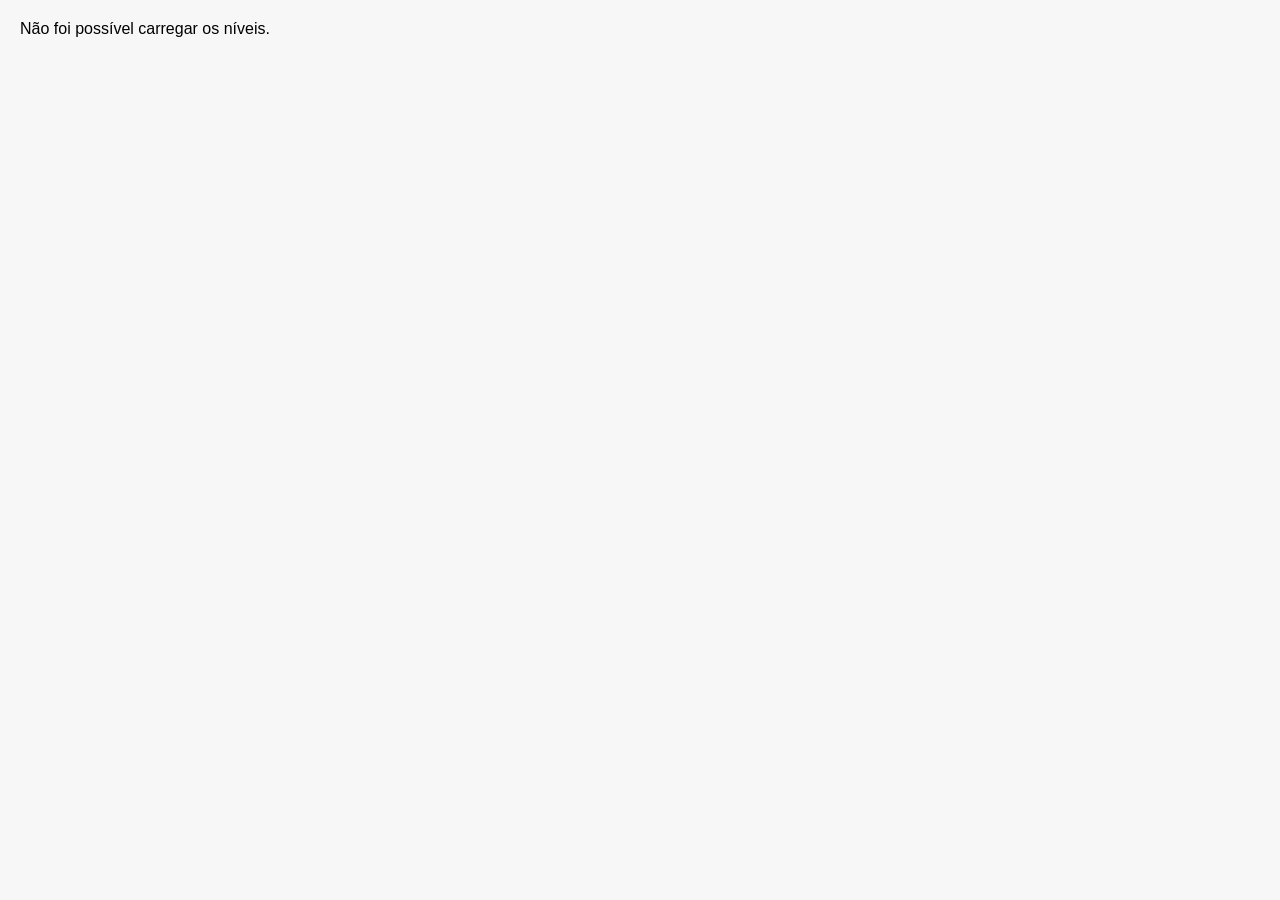
==== index.html @ c39d3f0d "Add initial HTML structure for Pixel Color game" ====
<!DOCTYPE html>
<html lang="pt-BR">
<head>
<meta charset="UTF-8">
<meta name="viewport" content="width=device-width,initial-scale=1.0">
<title>Pixel Color</title>
<link rel="stylesheet" href="styles.css">
</head>

<body>

<div id="game">
    <div id="menuNivel" class="visible"></div>

    <div id="gameBoard" class="hidden">
        <div id="gameHeader">
            <button id="backButton" type="button">Voltar ao menu</button>
            <div id="levelTitle"></div>
            <button id="resetButton" type="button">Resetar</button>
        </div>

        <div id="boardArea">
            <div id="board"></div>
        </div>

        <div id="palette"></div>

        <div id="credits">
            Pixel Color • Escolha uma cor e toque nos quadradinhos corretos
        </div>
    </div>
</div>

<script src="script.js"></script>

</body>
</html>
---- styles.css ----
*{
    box-sizing:border-box;
    margin:0;
    padding:0;
    user-select:none;
    -webkit-user-select:none;
}

body{
    width:100vw;
    height:100vh;
    overflow:hidden;
    background:#f7f7f7;
    font-family:Arial,sans-serif;
}

#game{
    width:100%;
    height:100%;
    display:flex;
    flex-direction:column;
}

#menuNivel{
    flex:1;
    display:grid;
    grid-template-columns:repeat(auto-fit,minmax(170px,1fr));
    gap:16px;
    padding:20px;
    overflow:auto;
    align-content:start;
}

#menuNivel .nivelCard{
    background:white;
    border:2px solid #ddd;
    border-radius:14px;
    padding:12px;
    display:flex;
    flex-direction:column;
    align-items:center;
    gap:10px;
    cursor:pointer;
    box-shadow:0 4px 8px rgba(0,0,0,.08);
    transition:transform .15s ease, box-shadow .15s ease;
    align-self:start;
}

.menuHeader{
    grid-column:1 / -1;
    width:100%;
    display:flex;
    align-items:center;
    justify-content:space-between;
    gap:12px;
    margin-bottom:4px;
}

.menuHeader h2{
    font-size:18px;
    color:#333;
}

.menuBackButton{
    border:none;
    background:#3b82f6;
    color:white;
    padding:8px 12px;
    border-radius:999px;
    cursor:pointer;
    font-weight:700;
}

#menuNivel .nivelCard:hover{
    transform:translateY(-2px);
    box-shadow:0 8px 16px rgba(0,0,0,.12);
}

#menuNivel .miniatura{
    width:100%;
    aspect-ratio:1/1;
    border-radius:10px;
    background:#f7f7f7;
    border:1px solid #ddd;
    overflow:hidden;
    padding:6px;
}

#menuNivel .miniatura canvas{
    width:100%;
    height:100%;
    display:block;
    image-rendering:pixelated;
}

#menuNivel .nivelCard strong{
    font-size:14px;
    text-align:center;
    color:#333;
}

.nivelProgress{
    width:100%;
    display:flex;
    flex-direction:column;
    gap:6px;
    margin-top:8px;
}

.nivelProgress .progressBar{
    width:100%;
    height:8px;
    background:#eee;
    border-radius:999px;
    overflow:hidden;
}

.nivelProgress .progressFill{
    height:100%;
    background:linear-gradient(90deg, #3b82f6, #0f63d9);
    border-radius:999px;
    transition:width .3s ease;
}

.nivelProgress small{
    font-size:11px;
    color:#666;
    text-align:center;
}

#gameBoard.hidden,
#menuNivel.hidden{
    display:none;
}

#gameBoard.visible,
#menuNivel.visible{
    display:flex;
}

#gameBoard{
    flex:1;
    flex-direction:column;
    min-height:0;
}

#gameHeader{
    display:flex;
    align-items:center;
    justify-content:space-between;
    gap:12px;
    padding:10px 14px;
    background:white;
    border-bottom:1px solid #ddd;
}

#backButton{
    border:none;
    background:#3b82f6;
    color:white;
    padding:10px 14px;
    border-radius:999px;
    cursor:pointer;
    font-weight:700;
    transition:transform .15s ease, filter .15s ease;
}

#backButton:hover{
    filter:brightness(1.05);
    transform:translateY(-1px);
}

#resetButton{
    border:none;
    background:#6b7280;
    color:white;
    padding:10px 14px;
    border-radius:999px;
    cursor:pointer;
    font-weight:700;
    transition:transform .15s ease, filter .15s ease;
}

#resetButton:hover{
    filter:brightness(1.05);
    transform:translateY(-1px);
}

#levelTitle{
    flex:1;
    text-align:right;
    font-size:14px;
    color:#333;
}

#boardArea{
    flex:1;
    display:flex;
    align-items:center;
    justify-content:center;
    padding:10px 14px;
    overflow:auto;
}

#board{
    display:grid;
    background:#ddd;
    border:2px solid #999;
    width:min(96vw, 520px);
    max-height:60vh;
    aspect-ratio:1/1;
}

#palette{
    background:white;
    padding:10px 12px;
    display:flex;
    align-items:center;
    gap:10px;
    overflow-x:auto;
    scroll-snap-type:x mandatory;
    -webkit-overflow-scrolling:touch;
    border-top:1px solid #ddd;
}

#palette::-webkit-scrollbar{
    height:8px;
}

#palette::-webkit-scrollbar-thumb{
    background:rgba(0,0,0,.15);
    border-radius:999px;
}

#credits{
    background:#eee;
    color:#555;
    text-align:center;
    font-size:12px;
    padding:10px 14px;
}

.nivelCard.completed{
    border-color:#22c55e;
}

.nivelCard.completed .nivelBadge{
    background:#22c55e;
    color:white;
}

.nivelBadge{
    margin-top:4px;
    padding:4px 10px;
    border-radius:999px;
    font-size:11px;
    font-weight:700;
    letter-spacing:.02em;
    border:1px solid transparent;
}

.nivelBadge.neverCompleted{
    background:#838383;
    color:white;
}

.cell{
    border:1px solid rgba(0,0,0,.25);
    background:#fff;
    display:flex;
    align-items:center;
    justify-content:center;
    font-weight:bold;
    font-size:clamp(10px,3vw,22px);
    color:#555;
    transition:.12s;
}

.cell.blank{
    background:#fff;
    color:transparent;
}

.cell.hint{
    background:#d8d8d8;
}

.cell.painted{
    color:transparent;
}

.cell.wrong{
    animation:shake .25s;
}

@keyframes shake{
    0%{transform:translateX(0)}
    25%{transform:translateX(-4px)}
    50%{transform:translateX(4px)}
    75%{transform:translateX(-4px)}
    100%{transform:translateX(0)}
}

#palette{
    background:white;
    padding:10px 12px;
    display:flex;
    align-items:center;
    gap:10px;
    overflow-x:auto;
    scroll-snap-type:x mandatory;
    -webkit-overflow-scrolling:touch;
}

#palette::-webkit-scrollbar{
    height:8px;
}

#palette::-webkit-scrollbar-thumb{
    background:rgba(0,0,0,.15);
    border-radius:999px;
}

.colorBtn{
    min-width:64px;
    min-height:64px;
    flex:0 0 auto;
    border:3px solid transparent;
    border-radius:14px;
    color:white;
    font-size:20px;
    font-weight:bold;
    text-shadow:1px 1px 2px black;
    display:flex;
    flex-direction:column;
    align-items:center;
    justify-content:center;
    transition:transform .15s ease, border-color .15s ease;
    scroll-snap-align:center;
}

.colorBtn small{
    font-size:11px;
    margin-top:2px;
}

.colorBtn.active{
    border-color:#111;
    transform:scale(.95);
}

@media (max-width:600px){
    #menuNivel{
        grid-template-columns:repeat(2,minmax(0,1fr));
        gap:10px;
        padding:12px;
    }

    #menuNivel .nivelCard{
        padding:10px;
    }

    #menuNivel .miniatura{
        padding:4px;
    }

    #boardArea{
        padding: 0px 6px 6px 6px;
    }
}
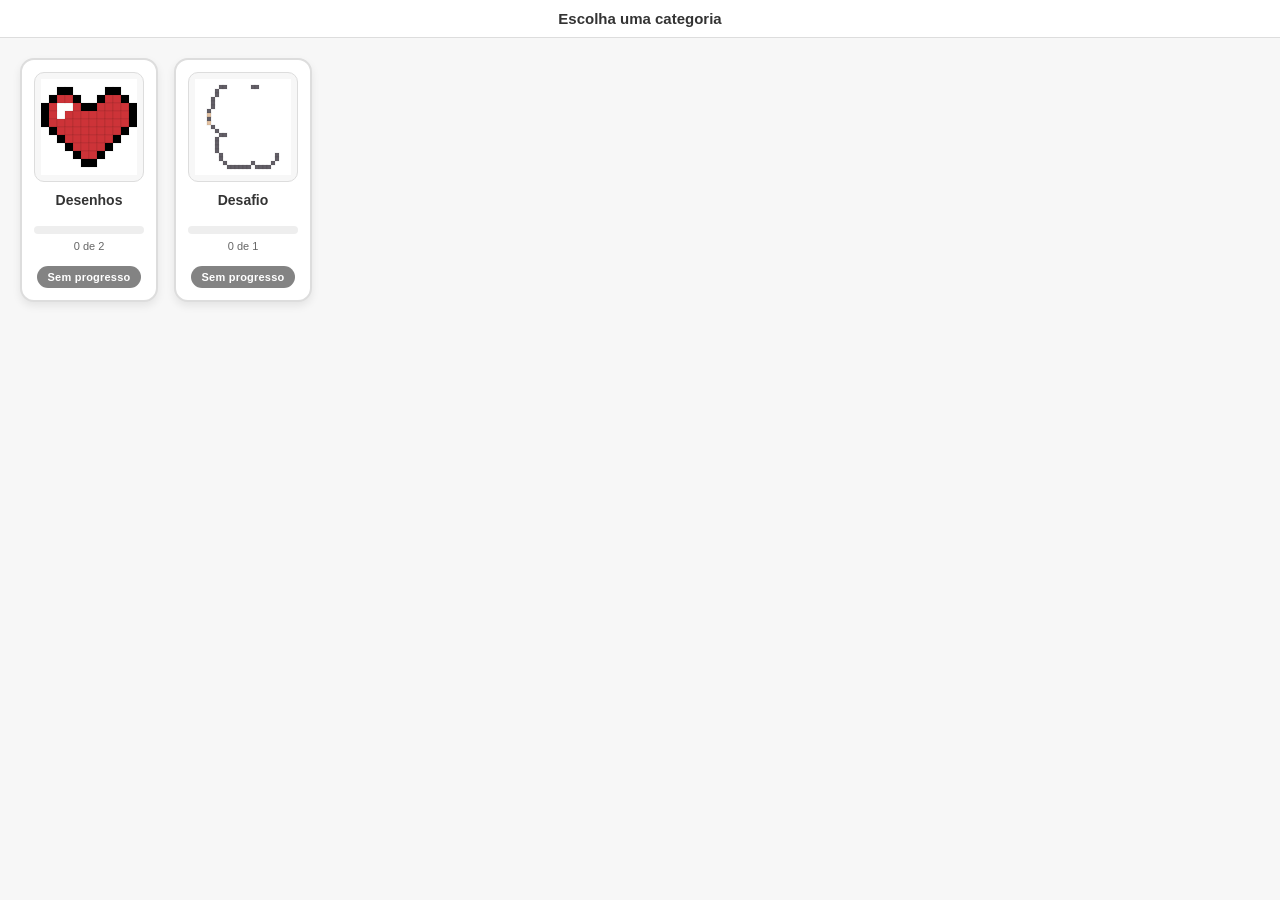
==== commit 5d18c539: "Update HTML structure for game interface" ====
--- a/index.html
+++ b/index.html
@@ -10,6 +10,7 @@
 <body>
 
 <div id="game">
+    <div id="menuHeader" class="menuHeader hidden"></div>
     <div id="menuNivel" class="visible"></div>
 
     <div id="gameBoard" class="hidden">
--- a/styles.css
+++ b/styles.css
@@ -47,18 +47,23 @@
 }
 
 .menuHeader{
-    grid-column:1 / -1;
     width:100%;
     display:flex;
     align-items:center;
     justify-content:space-between;
     gap:12px;
-    margin-bottom:4px;
-}
-
-.menuHeader h2{
-    font-size:18px;
+    margin-bottom:0;
+    padding:10px 14px;
+    border-bottom:1px solid #ddd;
+    background:white;
+}
+
+.menuTitle{
+    flex:1;
+    font-size:15px;
+    font-weight:700;
     color:#333;
+    text-align:center;
 }
 
 .menuBackButton{
@@ -69,6 +74,12 @@
     border-radius:999px;
     cursor:pointer;
     font-weight:700;
+    transition:transform .15s ease, filter .15s ease;
+}
+
+.menuBackButton:hover{
+    filter:brightness(1.05);
+    transform:translateY(-1px);
 }
 
 #menuNivel .nivelCard:hover{
@@ -129,13 +140,20 @@
 }
 
 #gameBoard.hidden,
-#menuNivel.hidden{
+#menuNivel.hidden,
+#menuHeader.hidden{
     display:none;
 }
 
 #gameBoard.visible,
-#menuNivel.visible{
-    display:flex;
+#menuNivel.visible,
+#menuHeader.visible{
+    display:flex;
+}
+
+#gameHeader,
+#menuHeader{
+    width:100%;
 }
 
 #gameBoard{
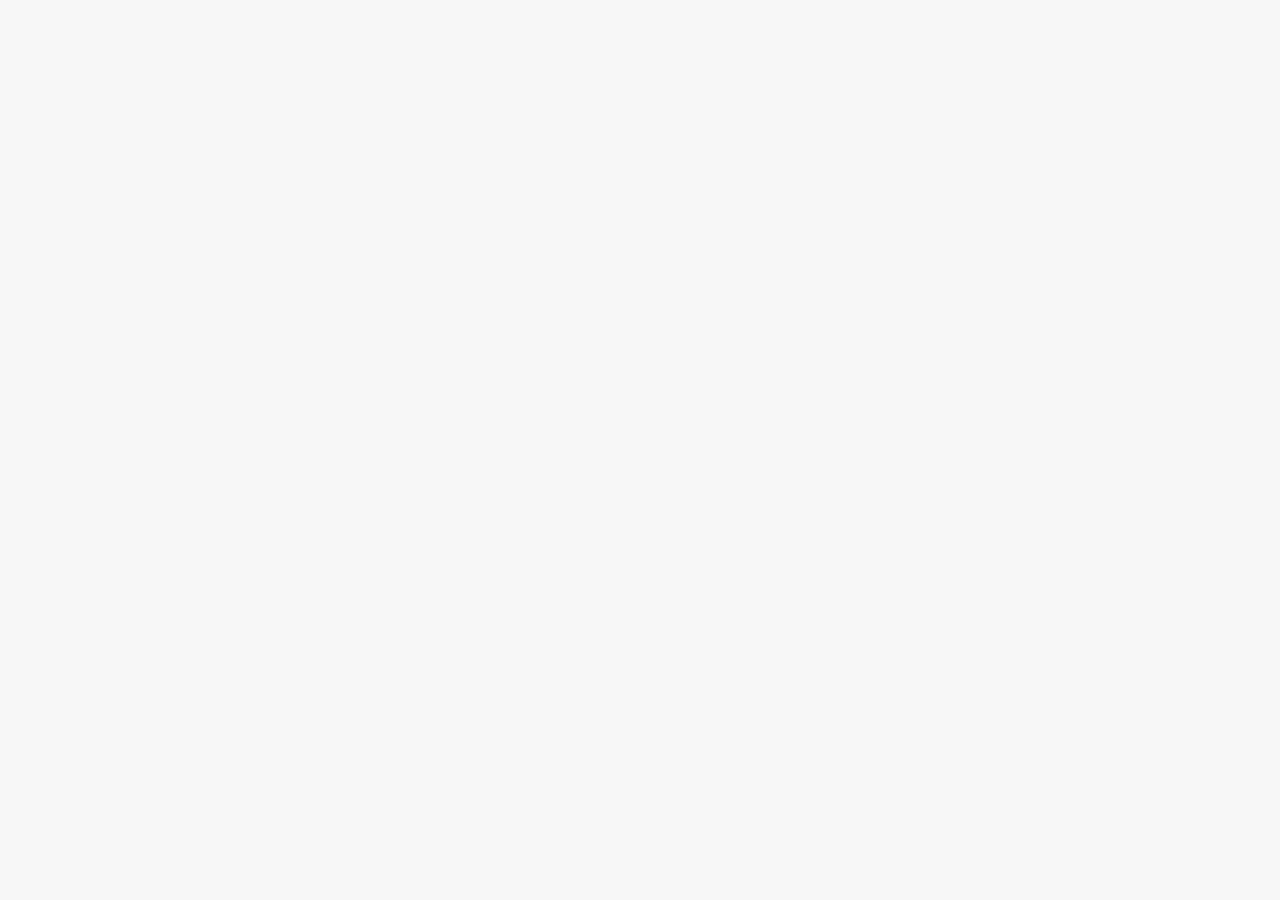
==== commit 3b3b6295: "Update index.html" ====
--- a/index.html
+++ b/index.html
@@ -15,9 +15,7 @@
 
     <div id="gameBoard" class="hidden">
         <div id="gameHeader">
-            <button id="backButton" type="button">Voltar ao menu</button>
-            <div id="levelTitle"></div>
-            <button id="resetButton" type="button">Resetar</button>
+                <button id="backButton" type="button">← Voltar</button>
         </div>
 
         <div id="boardArea">
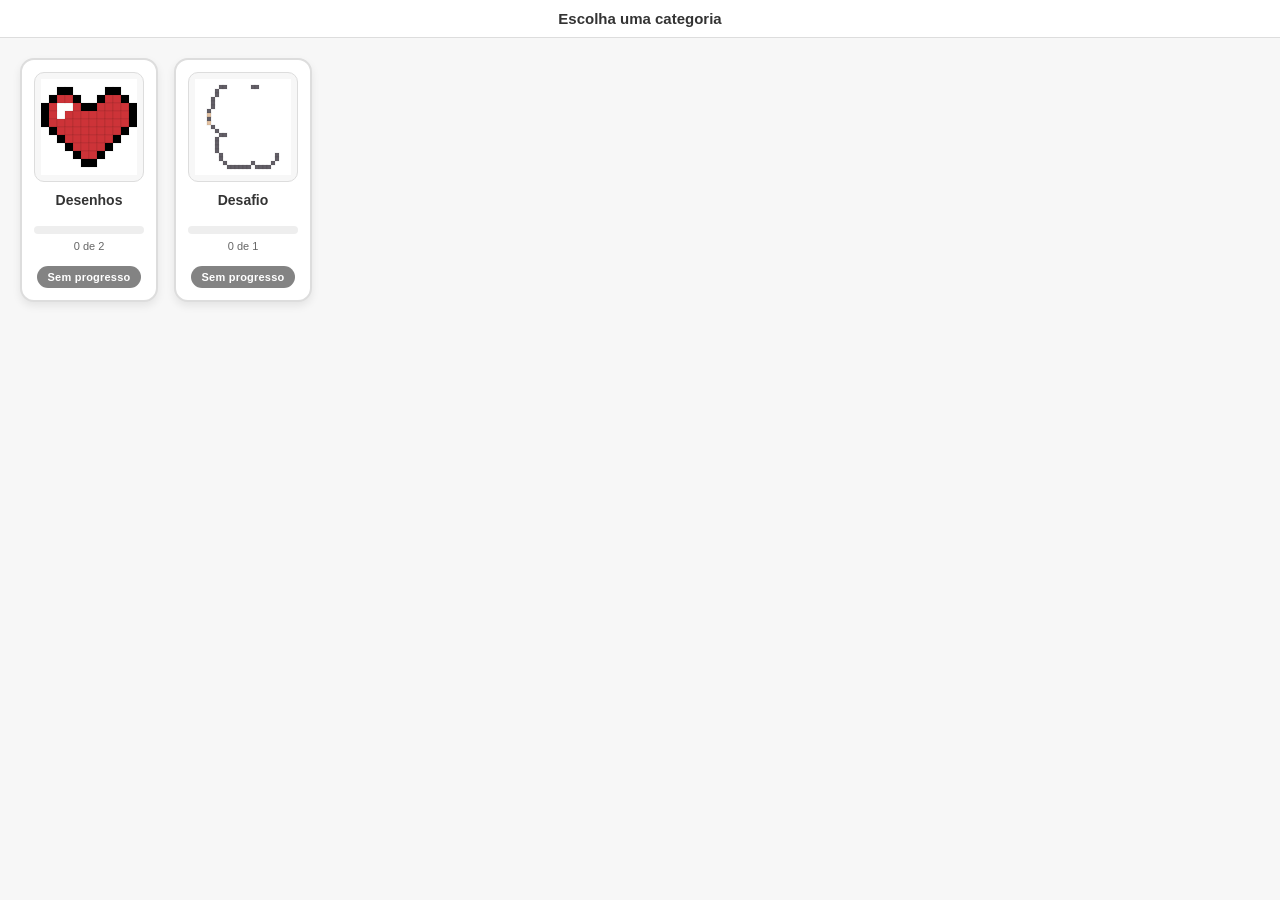
==== commit a62e2d46: "Update index.html" ====
--- a/index.html
+++ b/index.html
@@ -15,7 +15,9 @@
 
     <div id="gameBoard" class="hidden">
         <div id="gameHeader">
-                <button id="backButton" type="button">← Voltar</button>
+            <button id="backButton" type="button">← Voltar</button>
+            <div id="levelTitle"></div>
+            <button id="resetButton" type="button">Resetar</button>
         </div>
 
         <div id="boardArea">
